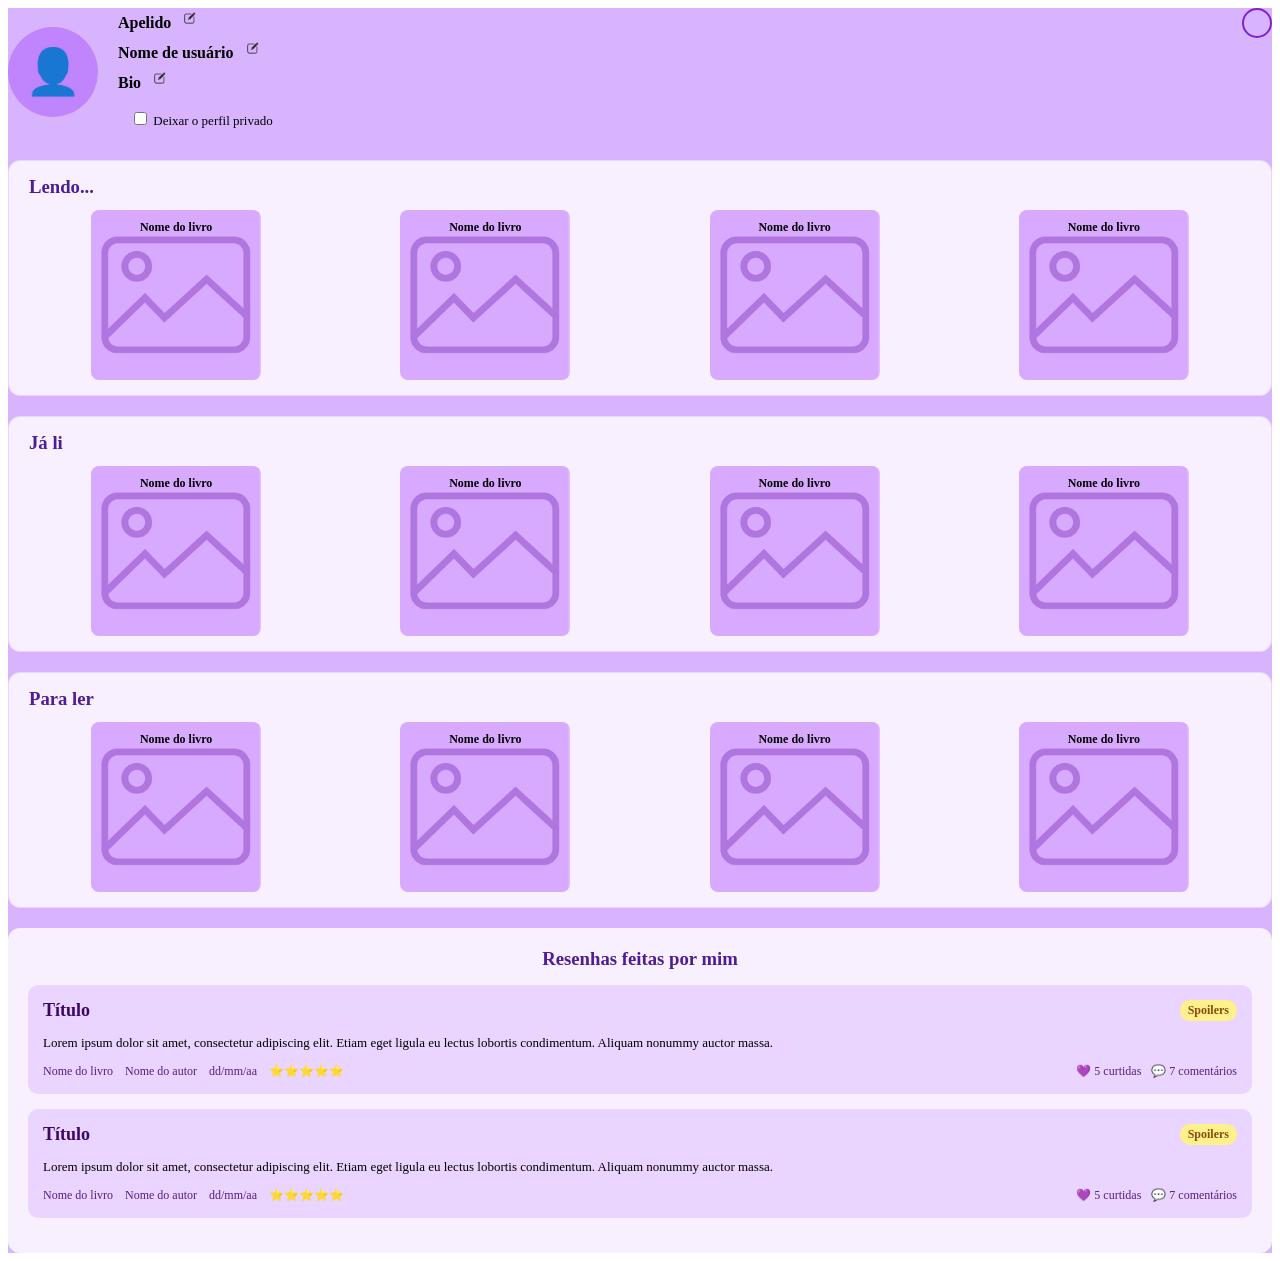
==== index.html @ 35d152dc "Add files via upload" ====
<!DOCTYPE html>
<html lang="pt-br">

<head>
    <meta charset="UTF-8">
    <meta name="viewport" content="width=device-width, initial-scale=1.0">
    <title>Perfil do Usuário - Crítika</title>
    <link rel="stylesheet" href="style.css">
</head>

<body>

    <!-- Container central da página de perfil -->
    <main class="perfil-container">

        <!-- Botão Fechar -->
        <button class="btn-fechar"></button>

        <!-- Cabeçalho do Perfil (Avatar + Informações do Usuário) -->
        <header class="perfil-header">
            <div class="avatar">
                <span>👤</span>
            </div>
            <div class="perfil-info">
                <h2 class="campo-editavel">Apelido <img src="lupa.png" alt="Editar perfil"></h2>
                <h2 class="campo-editavel">Nome de usuário <img src="lupa.png" alt="Editar perfil"></h2>
                <h2 class="campo-editavel">Bio <img src="lupa.png" alt="Editar perfil"></h2>
                <label class="btn-privado">
                    <input type="checkbox"> Deixar o perfil privado
                </label>
            </div>
        </header>

        <!-- Seção: Lendo... -->
        <section class="secao-livros">
            <h3>Lendo...</h3>
            <div class="grid-livros">
                <div class="card-livro">
                    
                    <p>Nome do livro</p>
                </div>
                <div class="card-livro">
                    
                    <p>Nome do livro</p>
                </div>
                <div class="card-livro">
                    
                    <p>Nome do livro</p>
                </div>
                <div class="card-livro">
                    
                    <p>Nome do livro</p>
                </div>
            </div>
        </section>

        <!-- Seção: Já li -->
        <section class="secao-livros">
            <h3>Já li</h3>
            <div class="grid-livros">
                <div class="card-livro">
                    
                    <p>Nome do livro</p>
                </div>
                <div class="card-livro">
                    
                    <p>Nome do livro</p>
                </div>
                <div class="card-livro">
                   
                    <p>Nome do livro</p>
                </div>
                <div class="card-livro">
                  
                    <p>Nome do livro</p>
                </div>
            </div>
        </section>

        <!-- Seção: Para ler -->
        <section class="secao-livros">
            <h3>Para ler</h3>
            <div class="grid-livros">
                <div class="card-livro">
                    
                    <p>Nome do livro</p>
                </div>
                <div class="card-livro">
                    
                    <p>Nome do livro</p>
                </div>
                <div class="card-livro">
                   
                    <p>Nome do livro</p>
                </div>
                <div class="card-livro">
                    
                    <p>Nome do livro</p>
                </div>
            </div>
        </section>

        <!-- Seção: Resenhas feitas por mim -->
        <section class="secao-resenhas">
            <h3>Resenhas feitas por mim</h3>

            <!-- Card de Resenha 1 -->
            <article class="card-resenha">
                <div class="resenha-topo">
                    <h4>Título</h4>
                    <span class="badge-spoilers">Spoilers</span>
                </div>
                <p class="texto-resenha">
                    Lorem ipsum dolor sit amet, consectetur adipiscing elit. Etiam eget ligula eu lectus lobortis
                    condimentum. Aliquam nonummy auctor massa.
                </p>
                <div class="resenha-rodape">
                    <span>Nome do livro</span>
                    <span>Nome do autor</span>
                    <span>dd/mm/aa</span>
                    <div class="avaliacao">⭐⭐⭐⭐⭐</div>
                    <div class="interacoes">
                        <span>💜 5 curtidas</span>
                        <span>💬 7 comentários</span>
                    </div>
                </div>
            </article>

            <!-- Card de Resenha 2 -->
            <article class="card-resenha">
                <div class="resenha-topo">
                    <h4>Título</h4>
                    <span class="badge-spoilers">Spoilers</span>
                </div>
                <p class="texto-resenha">
                    Lorem ipsum dolor sit amet, consectetur adipiscing elit. Etiam eget ligula eu lectus lobortis
                    condimentum. Aliquam nonummy auctor massa.
                </p>
                <div class="resenha-rodape">
                    <span>Nome do livro</span>
                    <span>Nome do autor</span>
                    <span>dd/mm/aa</span>
                    <div class="avaliacao">⭐⭐⭐⭐⭐</div>
                    <div class="interacoes">
                        <span>💜 5 curtidas</span>
                        <span>💬 7 comentários</span>
                    </div>
                </div>
            </article>

        </section>

    </main>

</body>

</html>
---- style.css ----
.body {
    font-family: Arial, sans-serif;
    background-color: #d8b4fe;
    margin: 0px;
    padding: 0px;
    color: #361a1a;

}

.perfil-container {
    background-color: #d8b4fe;

    margin: 0 auto;
    position: relative;
}

.btn-fechar {
    position: absolute;
    top: 0;
    right: 0;
    background: none;
    border: 2px solid #7e22ce;
    color: #7e22ce;
    border-radius: 50%;
    width: 30px;
    height: 30px;
    font-size: 18px;
    cursor: pointer;
}

.perfil-header {
    display: flex;
    align-items: center;
    gap: 20px;
    margin-bottom: 25px;
}

.avatar {
    width: 90px;
    height: 90px;
    background-color: #c084fc;
    border-radius: 50%;
    display: flex;
    justify-content: center;
    align-items: center;
    font-size: 45px;
}

.perfil-info {
    display: flex;
    flex-direction: column;
    gap: 6px;
}

.perfil-info img {
    width: 20px;
    height: 20px;
    margin-left: 5px;
}

.campo-editavel {
    margin: 0;
    font-weight: bold;
    font-size: 16px;
}

.btn-editar {
    display: flex;
    justify-content: space-between;
    gap: 20px;
}

.btn-privado {
    background-color: #d8b4fe;
    padding: 6px 12px;
    border-radius: 15px;
    font-size: 13px;
    width: fit-content;
    margin-top: 5px;
    cursor: pointer;
}

.secao-livros {
    background-color: #f8f0fe;
    padding: 15px 20px;
    border-radius: 12px;
    margin-bottom: 20px;
    border: 1px solid #e9d5ff;
}

.secao-livros h3 {
    margin-top: 0;
    margin-bottom: 12px;
    color: #4c1d95;
}

.grid-livros {
    display: flex;
    gap: 15px;
    flex-wrap: wrap;
    justify-content: center;
    
}

.card-livro {
    width: 100px;
    background-color: #e9d5ff;
    border-radius: 8px;
    padding: 10px;
    text-align: center;
    background-image: url('home.png');
    background-repeat: no-repeat;
    background-position: center;
    background-size: cover;
    margin: 0 auto;
    height: 150px;
    width: 150px;
}
.capa-placeholder {
    width: 100%;
    height: 100px;
    background-color: #c084fc;
    border-radius: 6px;
    display: flex;
    justify-content: center;
    align-items: center;
    font-size: 28px;
    margin-bottom: 8px;
}

.card-livro p {
    margin: 0;
    font-size: 12px;
    font-weight: bold;
}

.secao-resenhas {
    background-color: #f8f0fe;
    padding: 20px;
    border-radius: 12px;
}

.secao-resenhas h3 {
    margin-top: 0;
    margin-bottom: 15px;
    text-align: center;
    color: #4c1d95;
}

.card-resenha {
    background-color: #e9d5ff;
    border-radius: 10px;
    padding: 15px;
    margin-bottom: 15px;
}

.resenha-topo {
    display: flex;
    justify-content: space-between;
    align-items: center;
    margin-bottom: 8px;
}

.resenha-topo h4 {
    margin: 0;
    font-size: 18px;
    color: #3b0764;
}

.badge-spoilers {
    background-color: #fef08a;
    color: #854d0e;
    padding: 3px 8px;
    border-radius: 10px;
    font-size: 12px;
    font-weight: bold;
}

.texto-resenha {
    font-size: 13px;
    line-height: 1.4;
    margin-bottom: 12px;
}

.resenha-rodape {
    display: flex;
    flex-wrap: wrap;
    align-items: center;
    gap: 12px;
    font-size: 12px;
    color: #581c87;
}

.interacoes {
    display: flex;
    gap: 10px;
    margin-left: auto;
}

img {
    width: 40px;
    height: 40px;
    margin-left: 5px;

}
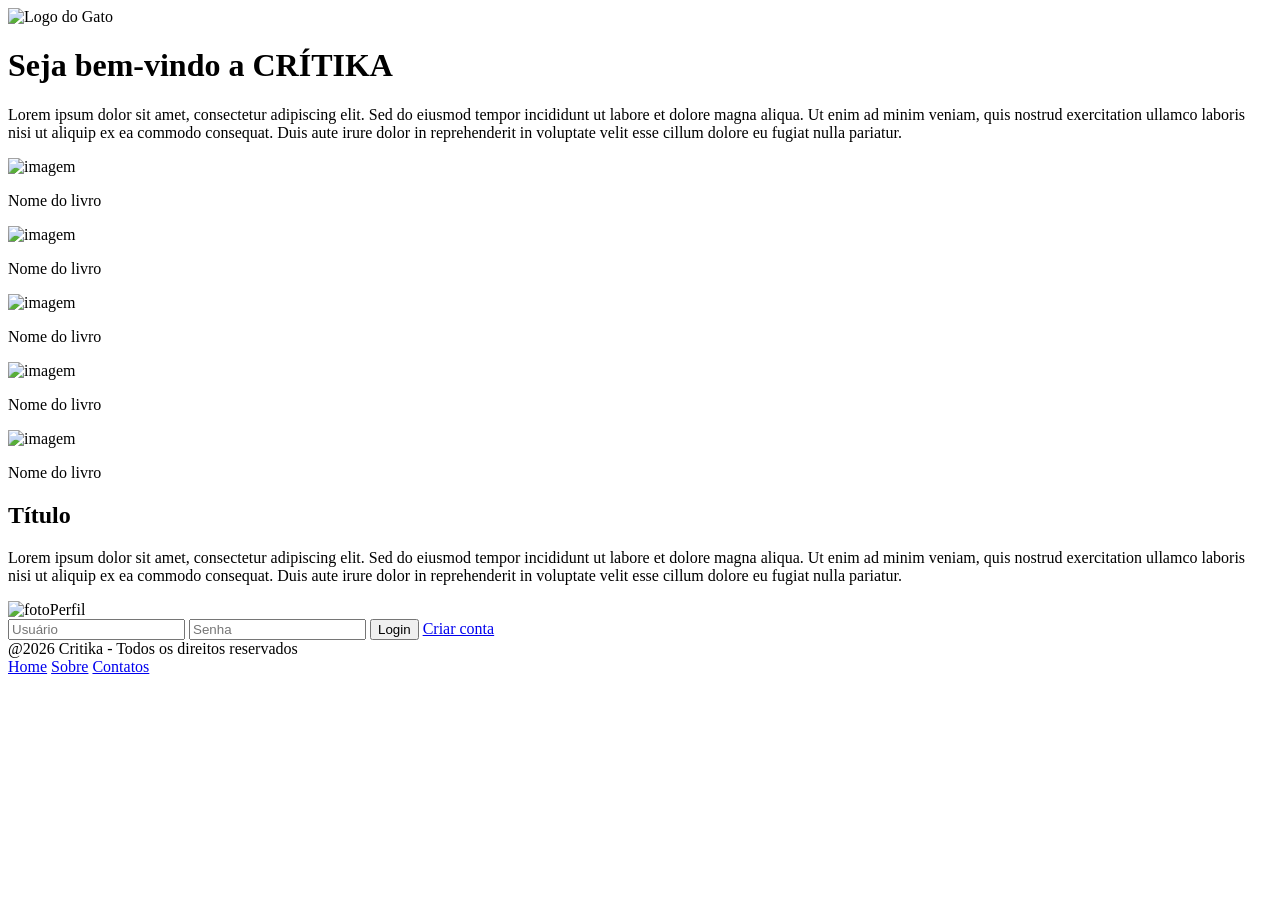
==== commit 093bd527: "Add files via upload" ====
--- a/index.html
+++ b/index.html
@@ -1,156 +1,85 @@
 <!DOCTYPE html>
-<html lang="pt-br">
+<html lang="pt-BR">
 
 <head>
     <meta charset="UTF-8">
     <meta name="viewport" content="width=device-width, initial-scale=1.0">
-    <title>Perfil do Usuário - Crítika</title>
-    <link rel="stylesheet" href="style.css">
+    <title>Critika</title>
+    <link rel="stylesheet" href="css/style.css">
 </head>
 
 <body>
 
-    <!-- Container central da página de perfil -->
-    <main class="perfil-container">
+    <header class="topo-pagina">
+        <img src="imgs/Logo.png" alt="Logo do Gato" class="imagem-gato">
+        <h1>Seja bem-vindo a CRÍTIKA</h1>
+    </header>
+    <section class="introducao">
+        <p>
+            Lorem ipsum dolor sit amet, consectetur adipiscing elit. Sed do eiusmod tempor incididunt ut labore et
+            dolore magna aliqua. Ut enim ad minim veniam, quis nostrud exercitation ullamco laboris nisi ut aliquip ex
+            ea commodo consequat. Duis aute irure dolor in reprehenderit in voluptate velit esse cillum dolore eu fugiat
+            nulla pariatur.
+        </p>
+    </section>
+    <section class="carrossel-secao">
+        <div class="carrossel-container">
 
-        <!-- Botão Fechar -->
-        <button class="btn-fechar"></button>
 
-        <!-- Cabeçalho do Perfil (Avatar + Informações do Usuário) -->
-        <header class="perfil-header">
-            <div class="avatar">
-                <span>👤</span>
-            </div>
-            <div class="perfil-info">
-                <h2 class="campo-editavel">Apelido <img src="lupa.png" alt="Editar perfil"></h2>
-                <h2 class="campo-editavel">Nome de usuário <img src="lupa.png" alt="Editar perfil"></h2>
-                <h2 class="campo-editavel">Bio <img src="lupa.png" alt="Editar perfil"></h2>
-                <label class="btn-privado">
-                    <input type="checkbox"> Deixar o perfil privado
-                </label>
-            </div>
-        </header>
-
-        <!-- Seção: Lendo... -->
-        <section class="secao-livros">
-            <h3>Lendo...</h3>
-            <div class="grid-livros">
-                <div class="card-livro">
-                    
-                    <p>Nome do livro</p>
-                </div>
-                <div class="card-livro">
-                    
-                    <p>Nome do livro</p>
-                </div>
-                <div class="card-livro">
-                    
-                    <p>Nome do livro</p>
-                </div>
-                <div class="card-livro">
-                    
-                    <p>Nome do livro</p>
-                </div>
-            </div>
-        </section>
-
-        <!-- Seção: Já li -->
-        <section class="secao-livros">
-            <h3>Já li</h3>
-            <div class="grid-livros">
-                <div class="card-livro">
-                    
-                    <p>Nome do livro</p>
-                </div>
-                <div class="card-livro">
-                    
-                    <p>Nome do livro</p>
-                </div>
-                <div class="card-livro">
-                   
-                    <p>Nome do livro</p>
-                </div>
-                <div class="card-livro">
-                  
-                    <p>Nome do livro</p>
-                </div>
-            </div>
-        </section>
-
-        <!-- Seção: Para ler -->
-        <section class="secao-livros">
-            <h3>Para ler</h3>
-            <div class="grid-livros">
-                <div class="card-livro">
-                    
-                    <p>Nome do livro</p>
-                </div>
-                <div class="card-livro">
-                    
-                    <p>Nome do livro</p>
-                </div>
-                <div class="card-livro">
-                   
-                    <p>Nome do livro</p>
-                </div>
-                <div class="card-livro">
-                    
-                    <p>Nome do livro</p>
-                </div>
-            </div>
-        </section>
-
-        <!-- Seção: Resenhas feitas por mim -->
-        <section class="secao-resenhas">
-            <h3>Resenhas feitas por mim</h3>
-
-            <!-- Card de Resenha 1 -->
-            <article class="card-resenha">
-                <div class="resenha-topo">
-                    <h4>Título</h4>
-                    <span class="badge-spoilers">Spoilers</span>
-                </div>
-                <p class="texto-resenha">
-                    Lorem ipsum dolor sit amet, consectetur adipiscing elit. Etiam eget ligula eu lectus lobortis
-                    condimentum. Aliquam nonummy auctor massa.
-                </p>
-                <div class="resenha-rodape">
-                    <span>Nome do livro</span>
-                    <span>Nome do autor</span>
-                    <span>dd/mm/aa</span>
-                    <div class="avaliacao">⭐⭐⭐⭐⭐</div>
-                    <div class="interacoes">
-                        <span>💜 5 curtidas</span>
-                        <span>💬 7 comentários</span>
-                    </div>
-                </div>
+            <article class="card menor">
+                <img src="imgs/fundo.png" alt="imagem">
+                <p class="sobrepor">Nome do livro</p>
+            </article>
+            <article class="card medio">
+                <img src="imgs/fundo.png" alt="imagem">
+                <p class="sobrepor">Nome do livro</p>
+            </article>
+            <article class="card maior">
+                <img src="imgs/fundo.png" alt="imagem">
+                <p class="sobrepor">Nome do livro</p>
+            </article>
+            <article class="card medio">
+                <img src="imgs/fundo.png" alt="imagem">
+                <p class="sobrepor">Nome do livro</p>
+            </article>
+            <article class="card menor">
+                <img src="imgs/fundo.png" alt="imagem">
+                <p class="sobrepor">Nome do livro</p>
             </article>
 
-            <!-- Card de Resenha 2 -->
-            <article class="card-resenha">
-                <div class="resenha-topo">
-                    <h4>Título</h4>
-                    <span class="badge-spoilers">Spoilers</span>
-                </div>
-                <p class="texto-resenha">
-                    Lorem ipsum dolor sit amet, consectetur adipiscing elit. Etiam eget ligula eu lectus lobortis
-                    condimentum. Aliquam nonummy auctor massa.
-                </p>
-                <div class="resenha-rodape">
-                    <span>Nome do livro</span>
-                    <span>Nome do autor</span>
-                    <span>dd/mm/aa</span>
-                    <div class="avaliacao">⭐⭐⭐⭐⭐</div>
-                    <div class="interacoes">
-                        <span>💜 5 curtidas</span>
-                        <span>💬 7 comentários</span>
-                    </div>
-                </div>
-            </article>
+        </div>
+    </section>
 
-        </section>
+    <section class="bloco-inferior">
 
-    </main>
+        <div class="coluna-texto-inferior">
+            <h2>Título</h2>
+            <p>
+                Lorem ipsum dolor sit amet, consectetur adipiscing elit. Sed do eiusmod tempor incididunt ut labore et
+                dolore magna aliqua. Ut enim ad minim veniam, quis nostrud exercitation ullamco laboris nisi ut aliquip
+                ex ea commodo consequat. Duis aute irure dolor in reprehenderit in voluptate velit esse cillum dolore eu
+                fugiat nulla pariatur.
+            </p>
+        </div>
+
+        <div class="formulario">
+            <div class="avatar-usuario"><img src="imgs/fotoPerfil.png" alt="fotoPerfil"></div>
+            <input type="text" placeholder="Usuário">
+            <input type="password" placeholder="Senha">
+            <button type="submit">Login</button>
+            <a href="#" class="criar-conta">Criar conta</a>
+        </div>
+
+    </section>
+    <footer class="rodape-pagina">
+        <span>@2026 Critika - Todos os direitos reservados</span>
+        <div class="links-rodape">
+            <a href="#">Home</a>
+            <a href="#">Sobre</a>
+            <a href="#">Contatos</a>
+
+        </div>
+    </footer>
 
 </body>
 
